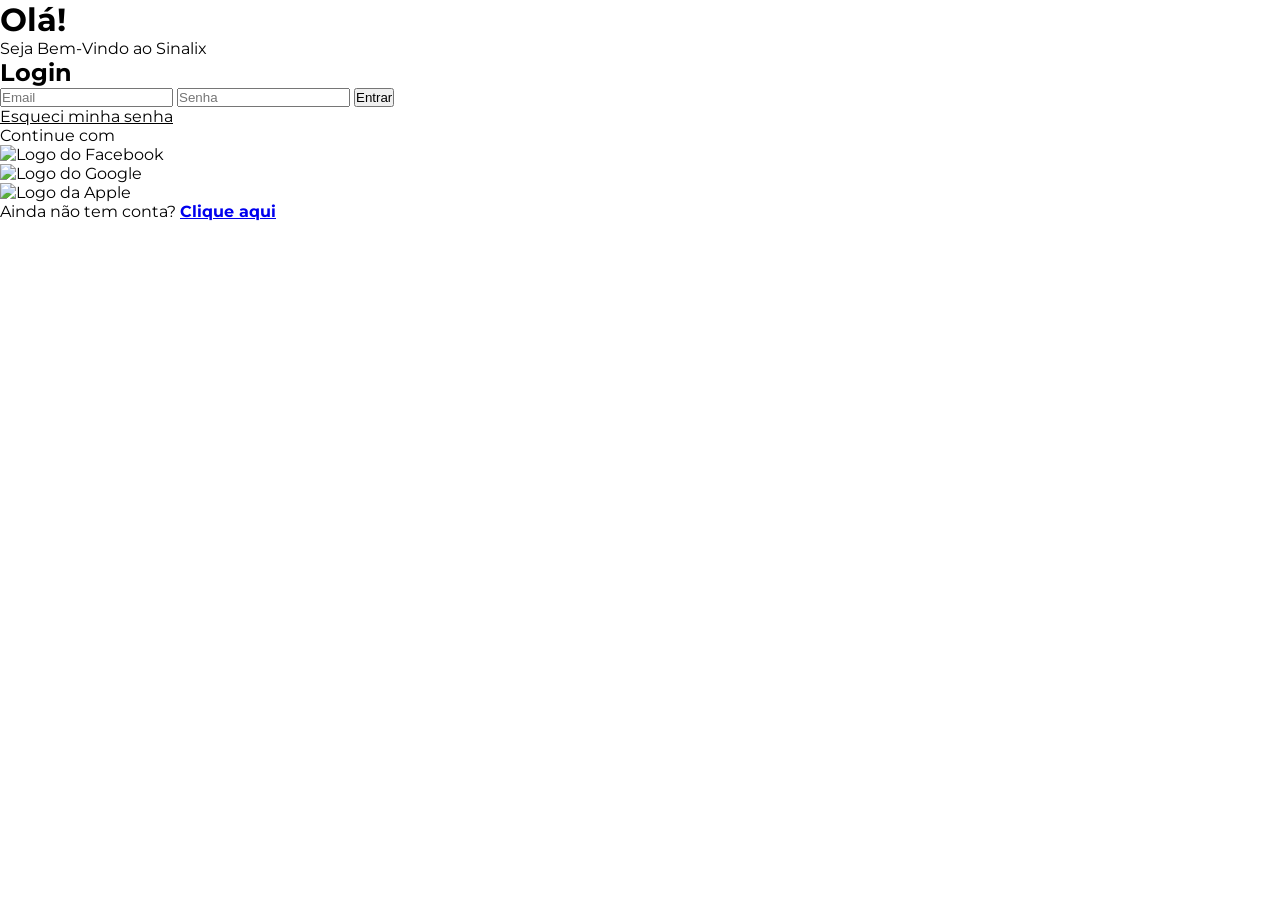
==== login.html @ 10915eb5 "feat: criacao do arquivo html da tela de login" ====
<!doctype html>
<html lang="pt-br">
  <head>
    <meta charset="UTF-8" />
    <meta name="viewport" content="width=device-width, initial-scale=1.0" />
    <title>Sinalix | Login</title>
    <link rel="stylesheet" href="./style.css">
  </head>
  <body class="bg-login">
    <div class="login-container">
      <main class="login-main">
        <h1>Olá!</h1>
        <p>Seja Bem-Vindo ao Sinalix</p>
        <div class="login-form-container">
          <h2>Login</h2>
            <form action="./apresentacao.html">
              <input type="email" name="email" id="userEmail" placeholder="Email">
              <input type="password" name="senha" id="userSenha" placeholder="Senha">
              <button>Entrar</button>
              <p><ins>Esqueci minha senha</ins></p>
            </form> 
            <div class="">
              <p>Continue com</p>
              <div class="redes-sociais">
                <img src="./assets/tela-login/logo-facebook.png" alt="Logo do Facebook">
                <img src="./assets/tela-login/logo-google.png" alt="Logo do Google">
                <img src="./assets/tela-login/logo-apple.png " alt="Logo da Apple">
              </div>
            </div>
            <p>Ainda não tem conta? <strong><a href="./cadastro.html">Clique aqui</a></strong></p>
        </div>
      </main>
    </div>
  </body>
</html>
---- style.css ----
/* Tela de início */
@import "./styles/index.css";
@import url("https://fonts.googleapis.com/css2?family=Montserrat:ital,wght@0,100..900;1,100..900&display=swap");

@font-face {
  font-family: "Jokerman";
  src: url(./assets/fonts/Jokerman.otf) format("opentype");
}

* {
  margin: 0;
  padding: 0;
  box-sizing: border-box;
  /* outline: 1px solid red; */
}

img {
  max-width: 100%;
  height: auto;
  display: block;
}

body {
  font-family: "Montserrat", sans-serif;
  min-height: 100vh;
  overflow: hidden;
}
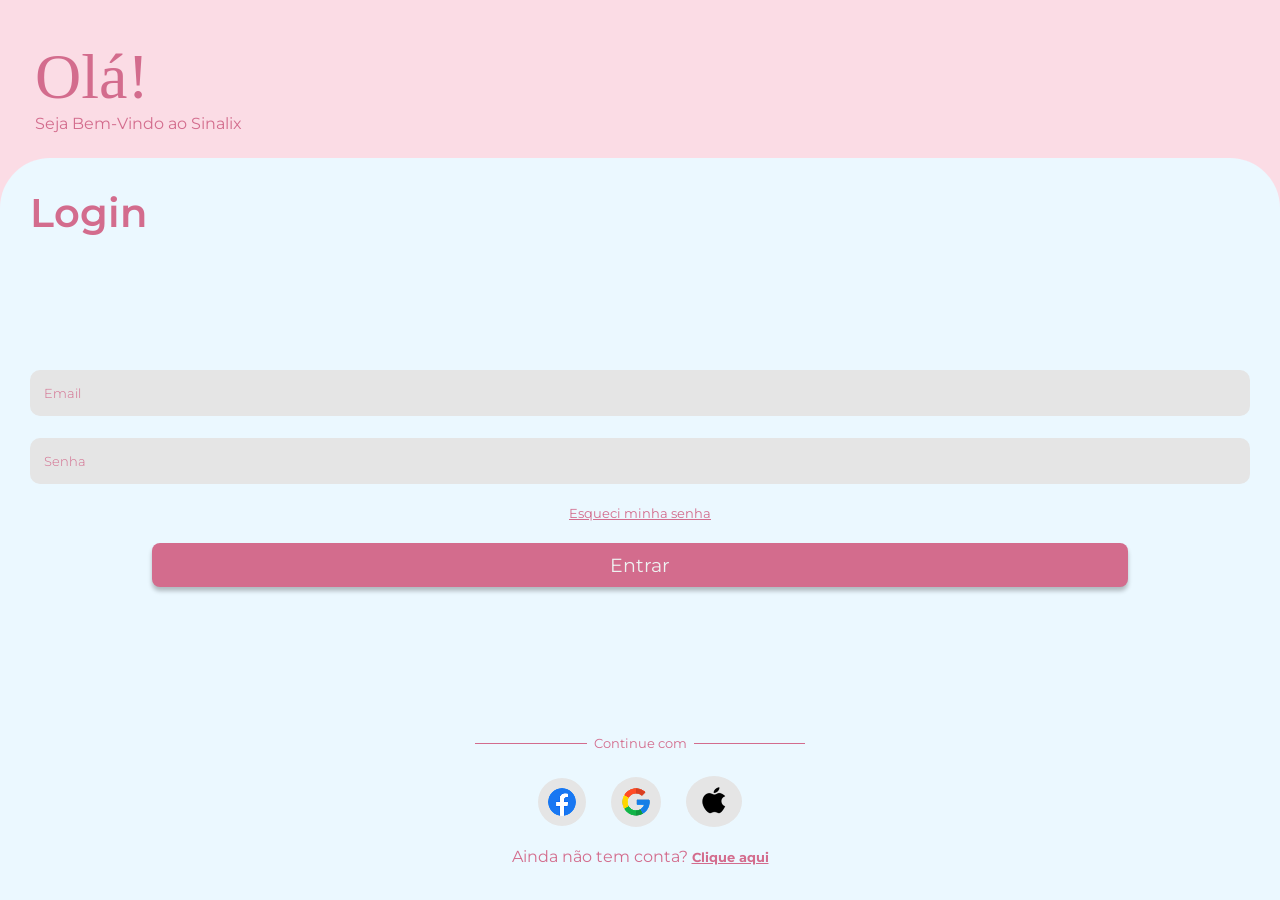
==== commit 44828927: "feat: adicionando imagens e ajustando o html da tela de login" ====
--- a/login.html
+++ b/login.html
@@ -4,30 +4,65 @@
     <meta charset="UTF-8" />
     <meta name="viewport" content="width=device-width, initial-scale=1.0" />
     <title>Sinalix | Login</title>
-    <link rel="stylesheet" href="./style.css">
+    <link rel="stylesheet" href="./style.css" />
   </head>
   <body class="bg-login">
     <div class="login-container">
       <main class="login-main">
-        <h1>Olá!</h1>
-        <p>Seja Bem-Vindo ao Sinalix</p>
+        <header class="login-header">
+          <h1>Olá!</h1>
+          <p>Seja Bem-Vindo ao Sinalix</p>
+        </header>
         <div class="login-form-container">
           <h2>Login</h2>
-            <form action="./apresentacao.html">
-              <input type="email" name="email" id="userEmail" placeholder="Email">
-              <input type="password" name="senha" id="userSenha" placeholder="Senha">
-              <button>Entrar</button>
-              <p><ins>Esqueci minha senha</ins></p>
-            </form> 
-            <div class="">
+          <form action="./apresentacao.html">
+            <input
+              type="email"
+              name="email"
+              id="userEmail"
+              placeholder="Email"
+              class="input-form"
+            />
+            <input
+              type="password"
+              name="senha"
+              id="userSenha"
+              placeholder="Senha"
+              class="input-form"
+            />
+            <a href="#">Esqueci minha senha</a>
+            <button type="submit" class="button-form">Entrar</button>
+          </form>
+
+          <footer class="login-footer">
+            <div class="login-form-redes-sociais">
               <p>Continue com</p>
-              <div class="redes-sociais">
-                <img src="./assets/tela-login/logo-facebook.png" alt="Logo do Facebook">
-                <img src="./assets/tela-login/logo-google.png" alt="Logo do Google">
-                <img src="./assets/tela-login/logo-apple.png " alt="Logo da Apple">
+              <div class="form-redes-sociais">
+                <a href="#">
+                  <img
+                    src="./assets/tela-login/logo-facebook.png"
+                    alt="Logo do Facebook"
+                  />
+                </a>
+                <a href="">
+                  <img
+                    src="./assets/tela-login/logo-google.png"
+                    alt="Logo do Google"
+                  />
+                </a>
+                <a href="">
+                  <img
+                    src="./assets/tela-login/logo-apple.png "
+                    alt="Logo da Apple"
+                  />
+                </a>
               </div>
             </div>
-            <p>Ainda não tem conta? <strong><a href="./cadastro.html">Clique aqui</a></strong></p>
+            <p>
+              Ainda não tem conta?
+              <strong><a href="./cadastro.html">Clique aqui</a></strong>
+            </p>
+          </footer>
         </div>
       </main>
     </div>
--- a/style.css
+++ b/style.css
@@ -1,27 +1,11 @@
 /* Tela de início */
 @import "./styles/index.css";
-@import url("https://fonts.googleapis.com/css2?family=Montserrat:ital,wght@0,100..900;1,100..900&display=swap");
 
-@font-face {
-  font-family: "Jokerman";
-  src: url(./assets/fonts/Jokerman.otf) format("opentype");
-}
+/* Global */
+@import "./styles/global.css";
 
-* {
-  margin: 0;
-  padding: 0;
-  box-sizing: border-box;
-  /* outline: 1px solid red; */
-}
+/* Tela de início */
+@import "./styles/index.css";
 
-img {
-  max-width: 100%;
-  height: auto;
-  display: block;
-}
-
-body {
-  font-family: "Montserrat", sans-serif;
-  min-height: 100vh;
-  overflow: hidden;
-}+/* Tela de Login */
+@import "./styles/login.css";
